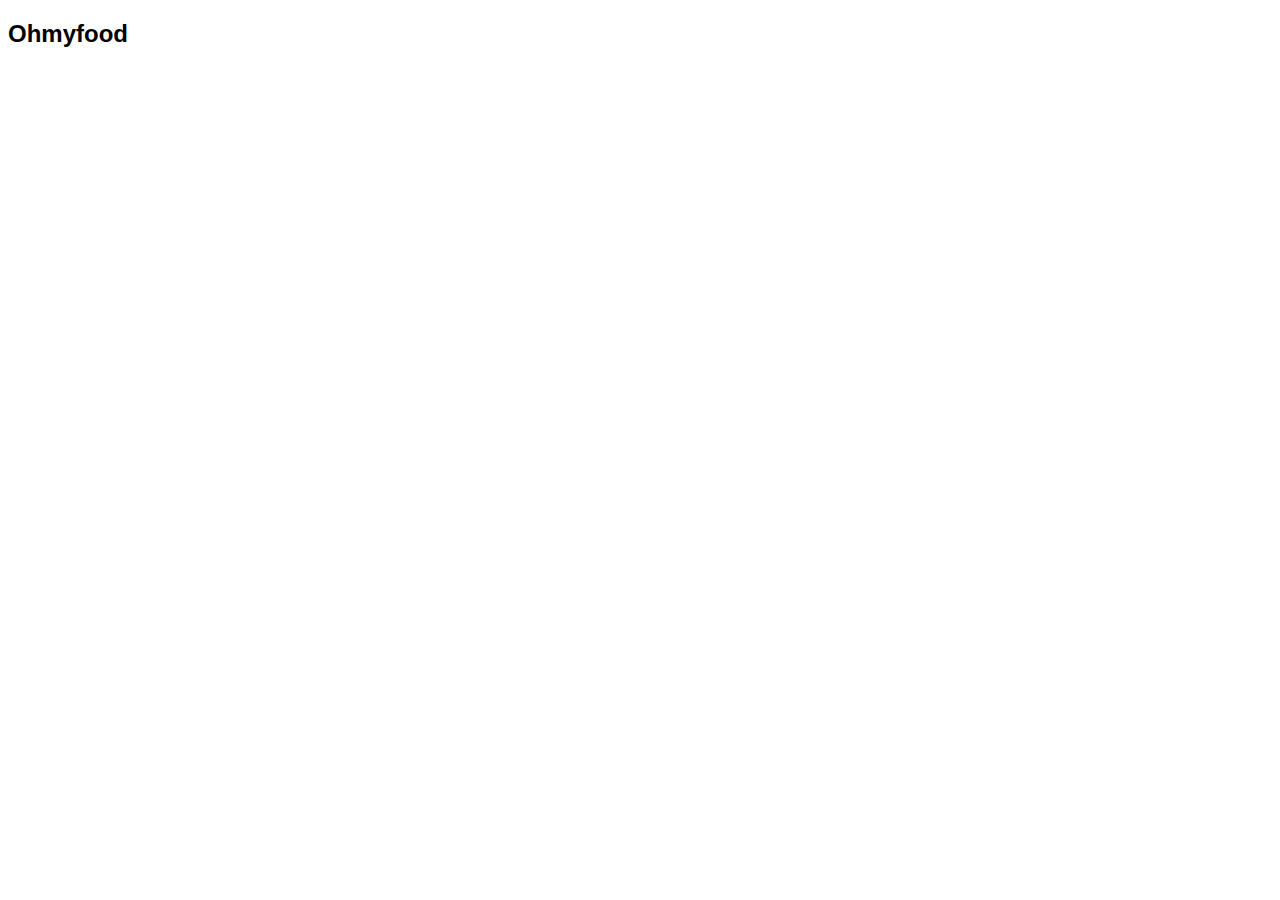
==== index.html @ 6f76e0c7 "index" ====
<!doctype html>
<html lang="fr">
<head>
  <meta charset="utf-8">
  <title>Titre de la page</title>
  <link rel="stylesheet" href="style.css">
  <script src="script.js"></script>
</head>
<body>
  
<h2>Ohmyfood</h2>

</body>
</html>
---- style.css ----
body {
  font-family: "Rototo", sans-serif;
}
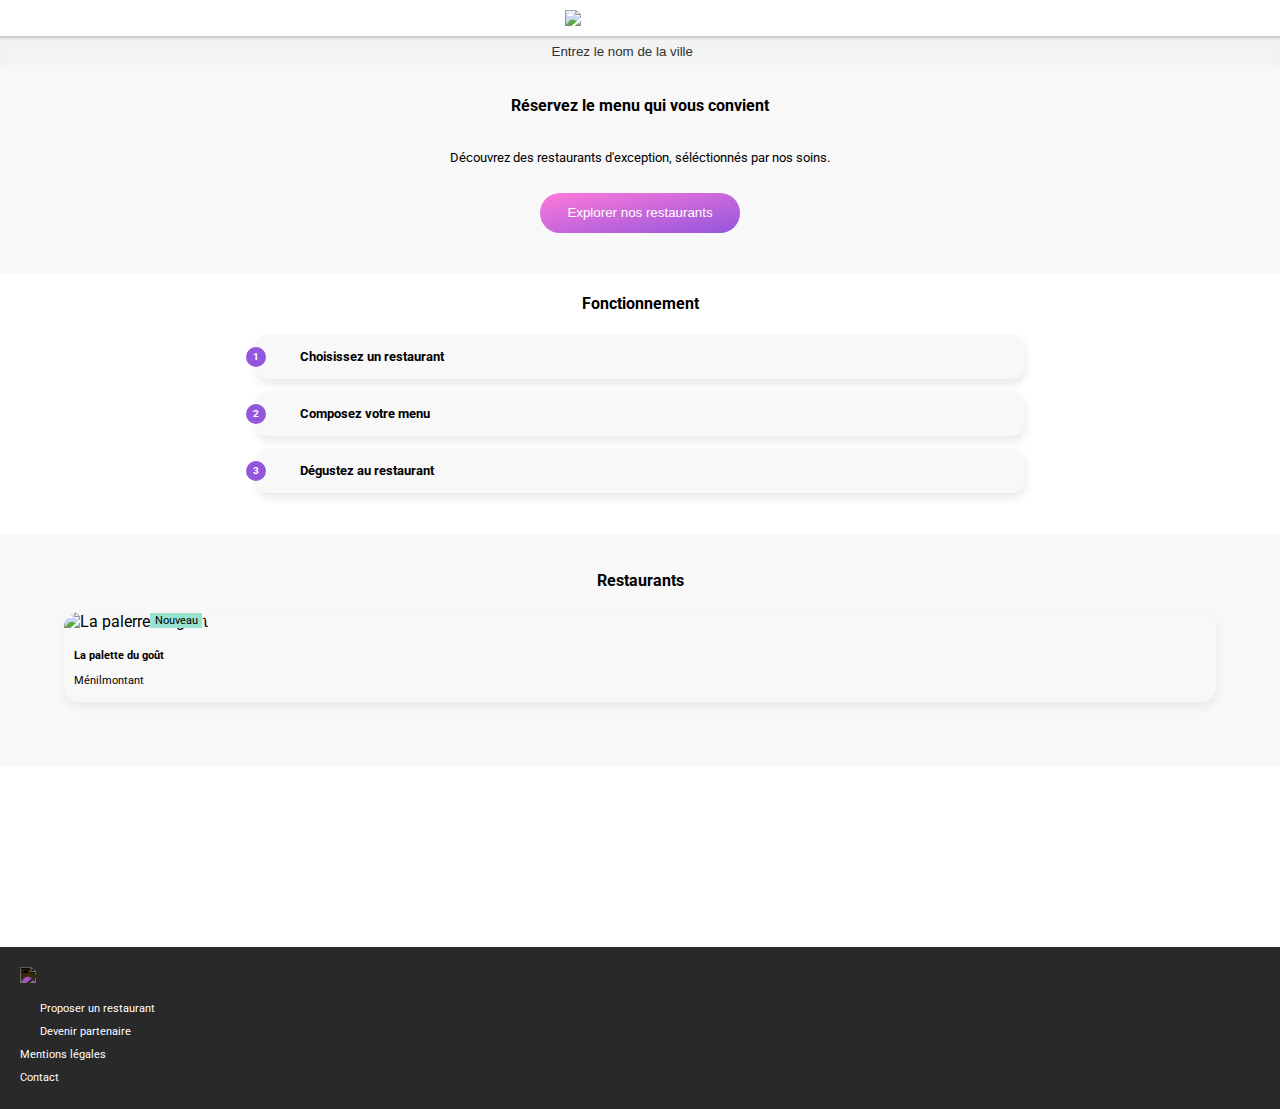
==== commit 96342f7c: "changement font-family" ====
--- a/index.html
+++ b/index.html
@@ -1,14 +1,101 @@
-<!doctype html>
+<!DOCTYPE html>
 <html lang="fr">
-<head>
-  <meta charset="utf-8">
-  <title>Titre de la page</title>
-  <link rel="stylesheet" href="style.css">
-  <script src="script.js"></script>
-</head>
-<body>
-  
-<h2>Ohmyfood</h2>
+  <head>
+    <meta charset="UTF-8" />
+    <meta name="viewport" content="width=device-width, initial-scale=1.0" />
+    <link rel="stylesheet" href="style.css" />
+    <link href="https://fonts.googleapis.com/css2?family=Roboto&display=swap" rel="stylesheet">
+    <script
+      src="https://kit.fontawesome.com/445b816b8a.js"
+      crossorigin="anonymous"
+    ></script>
+    <title>OhMyFood</title>
+  </head>
+  <body>
+    <header>
+      <img class="logo" src="images/logo/ohmyfood@2x.svg">
+    </header>
 
-</body>
-</html>+    <section id="section_recherche">
+      <div class="ville">
+        <div class="map"><i class="fas fa-map-marker-alt"></i>
+        <input type="text" placeholder="Entrez le nom de la ville" />
+        </div>
+      </div>
+      <div class="explorer">
+          <h4>Réservez le menu qui vous convient</h4>
+          <p>Découvrez des restaurants d'exception, séléctionnés par nos soins. </p>
+          <input type="button" value="Explorer nos restaurants" />
+      </div>
+    </div>
+    </section>
+    <section id="section_menu">
+        <h4>Fonctionnement</h4>
+      <nav>
+        <a href="">
+        <div class="menu">
+          <div class="cercle"><p>1</p></div>
+          <div><i class="fas fa-mobile-alt"></i></div>
+          <div><p>Choisissez un restaurant</p></div>
+        </div>
+        </a>
+        <a href="">
+        <div class="menu">
+          <div class="cercle"><p>2</p></div>
+          <div><i class="fas fa-list-ul"></i></div>
+          <div><p>Composez votre menu</p></div>
+        </div>
+        </a>
+        <a href="">
+        <div class="menu">
+          <div class="cercle"><p>3</p></div>
+          <div><i class="fas fa-store"></i></div>
+          <div><p>Dégustez au restaurant</p></div>
+        </div>
+        </a>
+      </nav>
+    </section>
+    <section id="section-restau">
+        <h4>Restaurants</h4>
+      <div class="bloc-restau">
+        <a href="palettedugout.html">
+          <div class="imgRestau">
+            <img src="images/restaurants/jay-wennington-N_Y88TWmGwA-unsplash.jpg" alt="La palerre du goût">
+            <div class="nouveau">Nouveau</div>
+          </div>
+        </a>
+        <div class="infoRestau">
+          <div class="titreRestau">
+            <a href="palettedugout.html">
+              <h6>La palette du goût</h6>
+              <p>Ménilmontant</p>
+            </a>
+          </div>
+          <div class="coeurRestau">
+              <i class="far fa-heart"></i>
+          </div>
+      </div>
+    </section>
+    <footer>
+      <div>
+        <img class="logo" src="images/logo/ohmyfood@2x.svg">
+      </div>
+      <div>
+        <a href="">
+            <i class="fas fa-utensils fa-xs"></i>
+            <p>Proposer un restaurant</p>
+        </a>
+        <a href="">
+          <i class="fas fa-hands-helping fa-xs"></i>
+          <p>Devenir partenaire</p>
+        </a>
+        <a href="">
+          <div><p>Mentions légales</p></div>
+        </a>
+        <a href="">
+          <div><p>Contact</p></div>
+        </a>
+      </div>
+    </footer>
+  </body>
+</html>
--- a/style.css
+++ b/style.css
@@ -1,3 +1,299 @@
 body {
-  font-family: "Rototo", sans-serif;
-}
+  font-family: "Roboto", "Shrikhand", sans-serif;
+  margin: 0;
+}
+
+/* IMPORT .SCSS */
+header {
+  display: flex;
+  justify-content: center;
+  align-items: center;
+  padding: 10px;
+}
+header a {
+  text-decoration: none;
+  color: black;
+  position: absolute;
+  left: 20px;
+}
+header .logo {
+  width: 150px;
+}
+
+footer {
+  background-color: #292929;
+  display: flex;
+  flex-direction: column;
+  padding: 20px 0px 20px 20px;
+}
+footer .logo {
+  width: 80px;
+  -webkit-filter: invert(100%);
+  /* inverser la couleur */
+  padding-bottom: 10px;
+}
+footer p {
+  color: white;
+  font-size: 11px;
+  line-height: 1px;
+}
+footer a {
+  display: flex;
+  align-items: center;
+  text-decoration: none;
+}
+footer a i {
+  width: 20px;
+  color: white;
+}
+
+.imgAccueil img {
+  width: 100%;
+  height: 250px;
+  position: absolute;
+}
+
+#menu {
+  display: flex;
+  flex-direction: column;
+  align-items: center;
+  background-color: #f8f8f8;
+  border-top-left-radius: 50px;
+  border-top-right-radius: 50px;
+  position: relative;
+  top: 190px;
+  padding-bottom: 50px;
+}
+#menu .titreMenu {
+  width: 80%;
+  font-family: "Shrikhand", sans-serif;
+  font-size: 30px;
+  display: flex;
+  flex-direction: row;
+  align-items: center;
+  justify-content: center;
+  justify-content: space-between;
+}
+#menu .bloc-menu {
+  width: 90%;
+  margin-bottom: 15px;
+}
+#menu .bloc-menu p {
+  font-size: 15px;
+  line-height: 0;
+}
+#menu .bloc-menu .souligne {
+  background-color: #99e2d0;
+  width: 40px;
+  height: 2px;
+  margin-bottom: 15px;
+}
+#menu .bloc-menu .plats {
+  position: relative;
+  background-color: white;
+  border-radius: 20px;
+  line-height: 0;
+  padding: 2px 0px 5px 12px;
+  margin-bottom: 15px;
+}
+#menu .bloc-menu .plats .prix {
+  font-weight: bold;
+  font-size: 15px;
+  position: absolute;
+  right: 5%;
+  top: 70%;
+}
+#menu input {
+  border: none;
+  outline: none;
+  width: 180px;
+  height: 40px;
+  border-radius: 20px;
+  color: white;
+  margin-top: 15px;
+  background: linear-gradient(to bottom right, #ff79da, #9356dc);
+}
+#menu input:hover {
+  background-color: red;
+  cursor: url(/images/cursor.png), auto;
+}
+
+footer {
+  position: relative;
+  top: 180px;
+}
+
+/* LES VARIABLES */
+/* LES MIXIN */
+#section_recherche .ville {
+  display: flex;
+  justify-content: center;
+  background-color: #f3f3f3;
+  padding: 5px;
+  box-shadow: 0px 4px 3px -2px #c4c4c4 inset;
+}
+#section_recherche .ville input {
+  border: none;
+  background-color: #f3f3f3;
+  outline: none;
+}
+#section_recherche .ville input::placeholder {
+  color: #313131;
+}
+#section_recherche .explorer {
+  background-color: #f8f8f8;
+  display: flex;
+  flex-direction: column;
+  align-items: center;
+  text-align: center;
+  padding: 10px 0px 40px 0px;
+}
+#section_recherche .explorer p {
+  font-size: 13px;
+}
+#section_recherche .explorer input {
+  border: none;
+  outline: none;
+  width: 200px;
+  height: 40px;
+  border-radius: 20px;
+  color: white;
+  margin-top: 15px;
+  background: linear-gradient(to bottom right, #ff79da, #9356dc);
+}
+
+nav {
+  display: flex;
+  flex-direction: column;
+  align-items: center;
+  width: 100%;
+}
+nav a {
+  text-decoration: none;
+  color: black;
+  font-size: 13px;
+  width: 60%;
+}
+
+#section_menu {
+  display: flex;
+  flex-direction: column;
+  align-items: center;
+  padding-bottom: 30px;
+}
+#section_menu .menu {
+  background-color: #f8f8f8;
+  display: flex;
+  align-items: center;
+  border-radius: 12px;
+  height: 45px;
+  margin-bottom: 12px;
+  font-weight: bold;
+  box-shadow: 1px 5px 8px 0px #e9e9e9;
+}
+#section_menu .menu:hover {
+  background-color: #f7f2fc;
+}
+#section_menu .menu:hover:hover i {
+  color: #9356dc;
+}
+#section_menu .menu .cercle {
+  position: relative;
+  right: 10px;
+  display: flex;
+  justify-content: center;
+  align-items: center;
+  background: #9356dc;
+  color: white;
+  font-size: 12px;
+  border-radius: 50%;
+  width: 20px;
+  height: 20px;
+  margin-right: 12px;
+}
+#section_menu .menu .cercle p {
+  font-size: 10px;
+}
+#section_menu .menu i {
+  width: 20px;
+  color: #acacac;
+  margin-right: 12px;
+}
+
+#section-restau {
+  display: flex;
+  flex-direction: column;
+  align-items: center;
+  background-color: #f8f8f8;
+  padding-top: 15px;
+  padding-bottom: 50px;
+}
+
+.bloc-restau {
+  display: flex;
+  flex-direction: column;
+  width: 90%;
+  border-radius: 15px;
+  margin-bottom: 15px;
+  box-shadow: 1px 5px 8px 0px #e9e9e9;
+}
+.bloc-restau a {
+  text-decoration: none;
+  color: black;
+}
+.bloc-restau .imgRestau {
+  display: inline-block;
+  position: relative;
+}
+.bloc-restau .imgRestau img {
+  width: 100%;
+  height: 180px;
+  border-top-left-radius: 15px;
+  border-top-right-radius: 15px;
+}
+.bloc-restau .imgRestau .nouveau {
+  background-color: #99e2d0;
+  text-align: center;
+  font-size: 11px;
+  width: 50px;
+  padding: 1px;
+  position: absolute;
+  right: 4%;
+  top: 8%;
+}
+.bloc-restau .infoRestau {
+  display: inline-block;
+  position: relative;
+  padding-bottom: 10px;
+  line-height: 0px;
+}
+.bloc-restau .infoRestau .titreRestau {
+  width: 80%;
+}
+.bloc-restau .infoRestau p {
+  font-size: 11px;
+  margin-left: 10px;
+}
+.bloc-restau .infoRestau h6 {
+  font-weight: bold;
+  margin-left: 10px;
+}
+.bloc-restau .infoRestau i {
+  position: absolute;
+  right: 8%;
+  top: 40%;
+}
+
+@media screen and (max-width: 460px) {
+  h4 {
+    width: 100%;
+    text-align: left;
+    padding-left: 30px;
+  }
+
+  .explorer h4 {
+    text-align: center;
+  }
+}
+
+/*# sourceMappingURL=style.css.map */
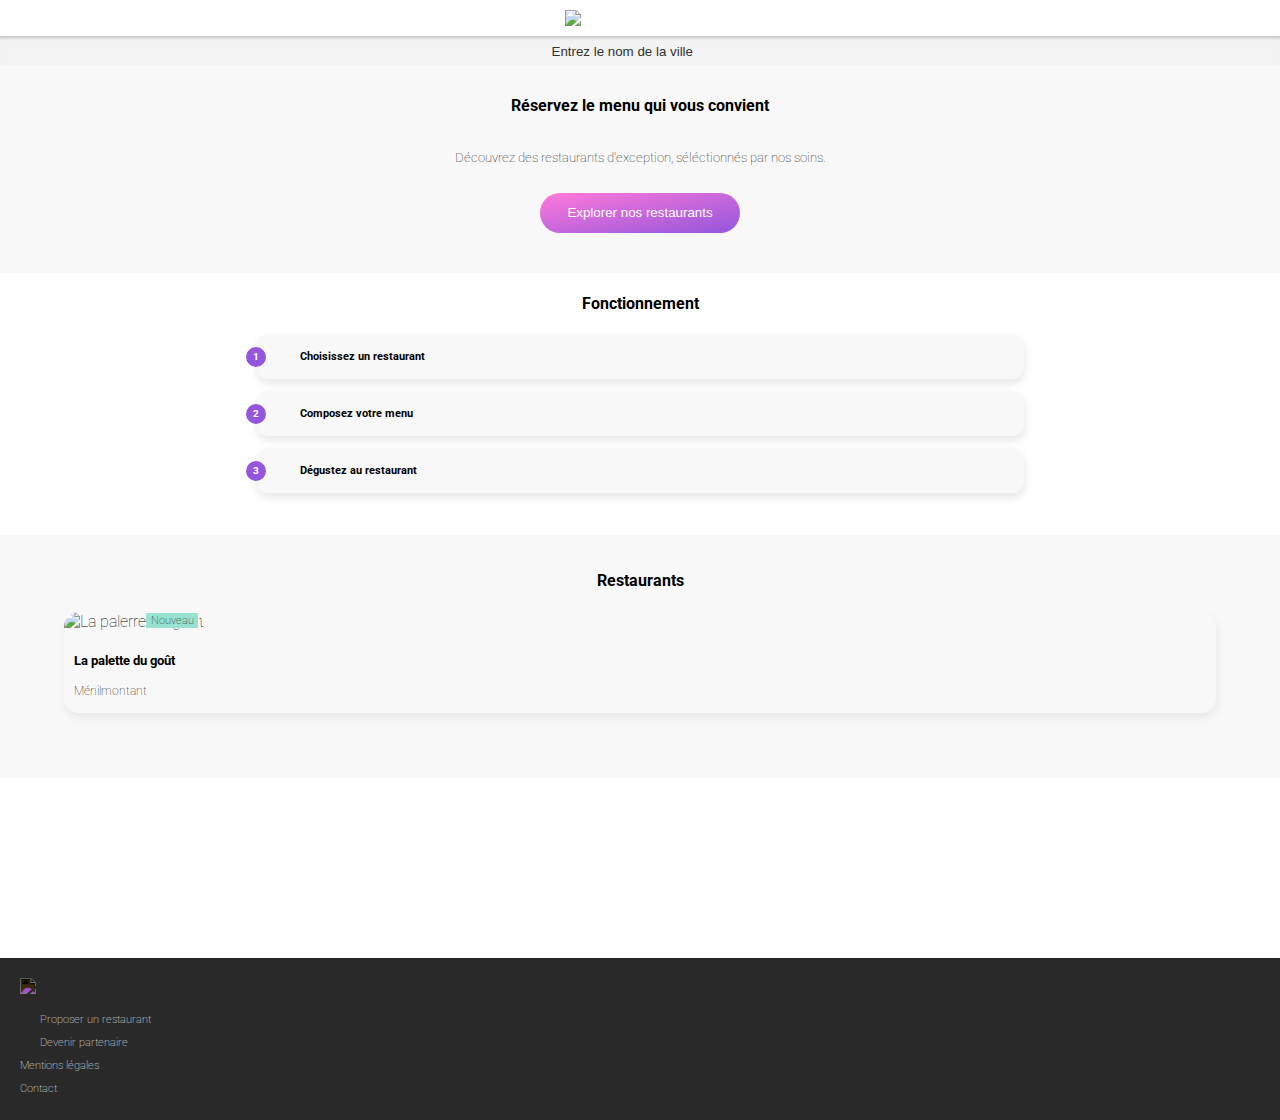
==== commit 9be25f77: "avancement sur les fonts" ====
--- a/index.html
+++ b/index.html
@@ -4,7 +4,6 @@
     <meta charset="UTF-8" />
     <meta name="viewport" content="width=device-width, initial-scale=1.0" />
     <link rel="stylesheet" href="style.css" />
-    <link href="https://fonts.googleapis.com/css2?family=Roboto&display=swap" rel="stylesheet">
     <script
       src="https://kit.fontawesome.com/445b816b8a.js"
       crossorigin="anonymous"
@@ -36,21 +35,21 @@
         <div class="menu">
           <div class="cercle"><p>1</p></div>
           <div><i class="fas fa-mobile-alt"></i></div>
-          <div><p>Choisissez un restaurant</p></div>
+          <div><h5>Choisissez un restaurant</h5></div>
         </div>
         </a>
         <a href="">
         <div class="menu">
           <div class="cercle"><p>2</p></div>
           <div><i class="fas fa-list-ul"></i></div>
-          <div><p>Composez votre menu</p></div>
+          <div><h5>Composez votre menu</h5></div>
         </div>
         </a>
         <a href="">
         <div class="menu">
           <div class="cercle"><p>3</p></div>
           <div><i class="fas fa-store"></i></div>
-          <div><p>Dégustez au restaurant</p></div>
+          <div><h5>Dégustez au restaurant</h5></div>
         </div>
         </a>
       </nav>
--- a/style.css
+++ b/style.css
@@ -1,10 +1,14 @@
+@import url("https://fonts.googleapis.com/css2?family=Roboto:wght@100;400;700&display=swap");
+@import url("https://fonts.googleapis.com/css2?family=Roboto:wght@100;300;400;700&family=Shrikhand&display=swap");
 body {
-  font-family: "Roboto", "Shrikhand", sans-serif;
+  font-family: "Roboto", sans-serif;
+  font-weight: 100;
   margin: 0;
 }
 
 /* IMPORT .SCSS */
 header {
+  font-family: "Shrikhand", cursive;
   display: flex;
   justify-content: center;
   align-items: center;
@@ -47,6 +51,12 @@
   color: white;
 }
 
+body {
+  font-family: "Roboto", sans-serif;
+  font-weight: 100;
+  margin: 0;
+}
+
 .imgAccueil img {
   width: 100%;
   height: 250px;
@@ -65,8 +75,8 @@
   padding-bottom: 50px;
 }
 #menu .titreMenu {
+  font-family: "Shrikhand", sans-serif;
   width: 80%;
-  font-family: "Shrikhand", sans-serif;
   font-size: 30px;
   display: flex;
   flex-direction: row;
@@ -79,7 +89,7 @@
   margin-bottom: 15px;
 }
 #menu .bloc-menu p {
-  font-size: 15px;
+  font-size: 13px;
   line-height: 0;
 }
 #menu .bloc-menu .souligne {
@@ -97,8 +107,8 @@
   margin-bottom: 15px;
 }
 #menu .bloc-menu .plats .prix {
+  font-size: 13px;
   font-weight: bold;
-  font-size: 15px;
   position: absolute;
   right: 5%;
   top: 70%;
@@ -271,11 +281,12 @@
   width: 80%;
 }
 .bloc-restau .infoRestau p {
-  font-size: 11px;
+  font-size: 12px;
   margin-left: 10px;
 }
 .bloc-restau .infoRestau h6 {
   font-weight: bold;
+  font-size: 13px;
   margin-left: 10px;
 }
 .bloc-restau .infoRestau i {
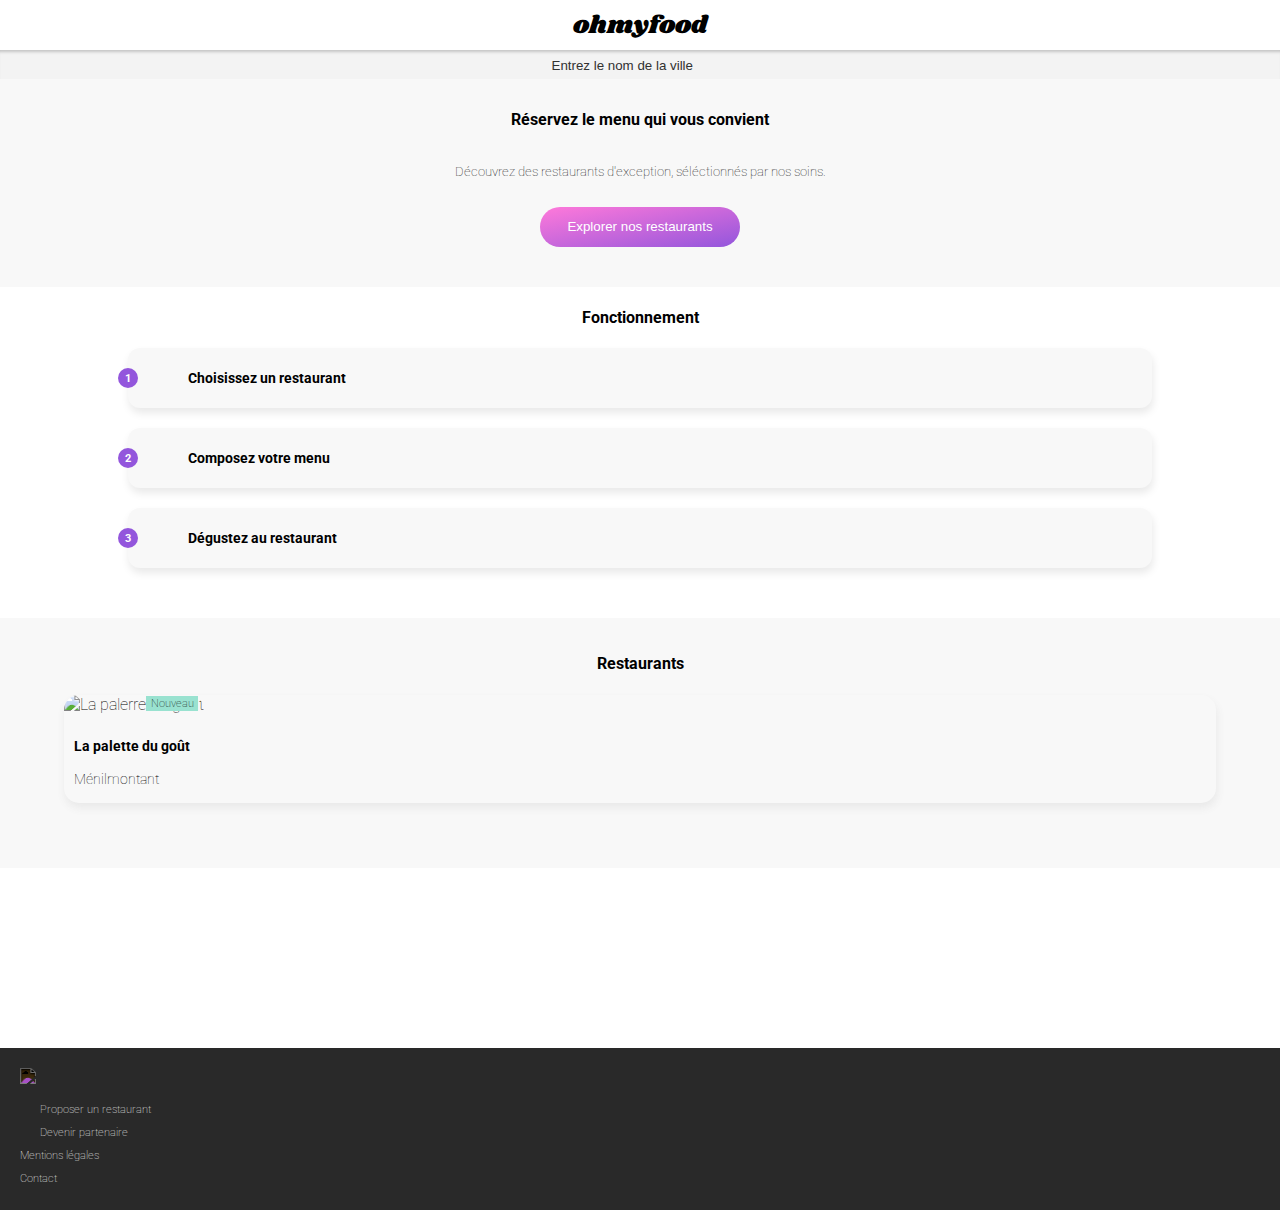
==== commit e1d8f6e6: "fin de l'effet "coeur"" ====
--- a/index.html
+++ b/index.html
@@ -12,7 +12,7 @@
   </head>
   <body>
     <header>
-      <img class="logo" src="images/logo/ohmyfood@2x.svg">
+      <div class="logo"><p>ohmyfood</p></div>
     </header>
 
     <section id="section_recherche">
@@ -71,7 +71,8 @@
             </a>
           </div>
           <div class="coeurRestau">
-              <i class="far fa-heart"></i>
+            <i class="fas fa-heart"></i>
+            <i class="far fa-heart"></i>
           </div>
       </div>
     </section>
@@ -92,7 +93,7 @@
           <div><p>Mentions légales</p></div>
         </a>
         <a href="">
-          <div><p>Contact</p></div>
+          <div><p><a href="mailto:ohmyfood@contact.com">Contact</a></p></div>
         </a>
       </div>
     </footer>
--- a/style.css
+++ b/style.css
@@ -1,18 +1,16 @@
-@import url("https://fonts.googleapis.com/css2?family=Roboto:wght@100;400;700&display=swap");
 @import url("https://fonts.googleapis.com/css2?family=Roboto:wght@100;300;400;700&family=Shrikhand&display=swap");
 body {
   font-family: "Roboto", sans-serif;
   font-weight: 100;
-  margin: 0;
 }
 
 /* IMPORT .SCSS */
 header {
   font-family: "Shrikhand", cursive;
+  text-align: center;
   display: flex;
   justify-content: center;
   align-items: center;
-  padding: 10px;
 }
 header a {
   text-decoration: none;
@@ -21,7 +19,11 @@
   left: 20px;
 }
 header .logo {
-  width: 150px;
+  display: flex;
+  justify-content: center;
+  align-items: center;
+  height: 50px;
+  font-size: 25px;
 }
 
 footer {
@@ -45,6 +47,7 @@
   display: flex;
   align-items: center;
   text-decoration: none;
+  color: white;
 }
 footer a i {
   width: 20px;
@@ -75,43 +78,117 @@
   padding-bottom: 50px;
 }
 #menu .titreMenu {
+  border: 1px solid pink;
   font-family: "Shrikhand", sans-serif;
-  width: 80%;
-  font-size: 30px;
-  display: flex;
-  flex-direction: row;
-  align-items: center;
-  justify-content: center;
-  justify-content: space-between;
+  width: 90%;
+  font-size: 25px;
+  display: flex;
+}
+#menu .coeurRestau {
+  position: absolute;
+  right: 18%;
+  top: 30px;
+}
+#menu .coeurRestau:hover .fas {
+  transform-origin: bottom 100%;
+  transition: transform 300ms ease-in-out;
+  transform: scale(1);
+}
+#menu .coeurRestau .far {
+  position: absolute;
+}
+#menu .coeurRestau .fas {
+  position: absolute;
+  transform: scale(0);
+  color: #ff79da;
 }
 #menu .bloc-menu {
   width: 90%;
   margin-bottom: 15px;
 }
 #menu .bloc-menu p {
-  font-size: 13px;
+  font-size: 15px;
   line-height: 0;
 }
 #menu .bloc-menu .souligne {
   background-color: #99e2d0;
-  width: 40px;
+  width: 30px;
   height: 2px;
   margin-bottom: 15px;
 }
 #menu .bloc-menu .plats {
-  position: relative;
+  display: flex;
+  justify-content: space-between;
   background-color: white;
   border-radius: 20px;
   line-height: 0;
   padding: 2px 0px 5px 12px;
   margin-bottom: 15px;
+  transform: rotate(0turn);
+}
+#menu .bloc-menu .plats:hover .transitionOk {
+  transform-origin: right 100%;
+  transition: transform 300ms ease-in-out;
+  transform: scaleX(1);
+}
+#menu .bloc-menu .plats:hover .fa-check-circle {
+  transform: rotate(2turn);
+  transition: transform 400ms ease-in-out;
+}
+#menu .bloc-menu .plats:hover .prixDescriptif {
+  transform: translate(-100px, 0);
+  transition: transform 300ms ease-in-out;
+}
+#menu .bloc-menu .plats:hover .titreDescriptif {
+  width: 50%;
+}
+#menu .bloc-menu .plats .titreDescriptif {
+  transform: scaleX(1);
+}
+#menu .bloc-menu .plats .titreDescriptif h5 {
+  font-size: 14px;
+  line-height: 1.2;
+  text-overflow: ellipsis;
+  white-space: nowrap;
+  overflow: hidden;
+}
+#menu .bloc-menu .plats .titreDescriptif p {
+  font-size: 12px;
+  line-height: 1.2;
+  text-overflow: ellipsis;
+  white-space: nowrap;
+  overflow: hidden;
+}
+#menu .bloc-menu .plats .prixDescriptif {
+  display: flex;
+  justify-content: flex-end;
+  align-items: flex-end;
+  padding: 0px 20px 18px 0px;
+  border-top-right-radius: 20px;
+  border-bottom-right-radius: 20px;
 }
 #menu .bloc-menu .plats .prix {
-  font-size: 13px;
+  font-size: 15px;
   font-weight: bold;
-  position: absolute;
-  right: 5%;
-  top: 70%;
+}
+#menu .bloc-menu .plats .transitionOk {
+  background-color: #99e2d0;
+  width: 30%;
+  height: 100%;
+  position: absolute;
+  right: 0%;
+  top: 0%;
+  border-top-right-radius: 20px;
+  border-bottom-right-radius: 20px;
+  transform: scaleX(0);
+}
+#menu .bloc-menu .plats .fa-check-circle {
+  color: white;
+  display: flex;
+  justify-content: center;
+  align-items: center;
+  width: 100%;
+  height: 100%;
 }
 #menu input {
   border: none;
@@ -159,6 +236,7 @@
   padding: 10px 0px 40px 0px;
 }
 #section_recherche .explorer p {
+  width: 70%;
   font-size: 13px;
 }
 #section_recherche .explorer input {
@@ -181,7 +259,7 @@
 nav a {
   text-decoration: none;
   color: black;
-  font-size: 13px;
+  font-size: 17px;
   width: 60%;
 }
 
@@ -191,23 +269,27 @@
   align-items: center;
   padding-bottom: 30px;
 }
-#section_menu .menu {
+#section_menu a {
+  width: 80%;
+}
+#section_menu a .menu {
   background-color: #f8f8f8;
   display: flex;
   align-items: center;
   border-radius: 12px;
-  height: 45px;
-  margin-bottom: 12px;
+  height: 60px;
+  margin-bottom: 20px;
   font-weight: bold;
   box-shadow: 1px 5px 8px 0px #e9e9e9;
 }
-#section_menu .menu:hover {
+#section_menu a .menu:hover {
   background-color: #f7f2fc;
-}
-#section_menu .menu:hover:hover i {
+  box-shadow: 1px 5px 8px 0px #d1d1d1;
+}
+#section_menu a .menu:hover:hover i {
   color: #9356dc;
 }
-#section_menu .menu .cercle {
+#section_menu a .menu .cercle {
   position: relative;
   right: 10px;
   display: flex;
@@ -219,15 +301,15 @@
   border-radius: 50%;
   width: 20px;
   height: 20px;
-  margin-right: 12px;
-}
-#section_menu .menu .cercle p {
-  font-size: 10px;
-}
-#section_menu .menu i {
+  margin-right: 20px;
+}
+#section_menu a .menu .cercle p {
+  font-size: 11px;
+}
+#section_menu a .menu i {
   width: 20px;
   color: #acacac;
-  margin-right: 12px;
+  margin-right: 20px;
 }
 
 #section-restau {
@@ -281,25 +363,37 @@
   width: 80%;
 }
 .bloc-restau .infoRestau p {
-  font-size: 12px;
+  font-size: 14px;
   margin-left: 10px;
 }
 .bloc-restau .infoRestau h6 {
   font-weight: bold;
-  font-size: 13px;
+  font-size: 14px;
   margin-left: 10px;
 }
-.bloc-restau .infoRestau i {
+.bloc-restau .infoRestau .coeurRestau {
   position: absolute;
   right: 8%;
   top: 40%;
 }
+.bloc-restau .infoRestau .coeurRestau:hover .fas {
+  transform-origin: bottom 100%;
+  transition: transform 300ms ease-in-out;
+  transform: scale(1);
+}
+.bloc-restau .infoRestau .coeurRestau .far {
+  position: absolute;
+}
+.bloc-restau .infoRestau .coeurRestau .fas {
+  position: absolute;
+  transform: scale(0);
+  color: #ff79da;
+}
 
 @media screen and (max-width: 460px) {
   h4 {
-    width: 100%;
+    width: 90%;
     text-align: left;
-    padding-left: 30px;
   }
 
   .explorer h4 {
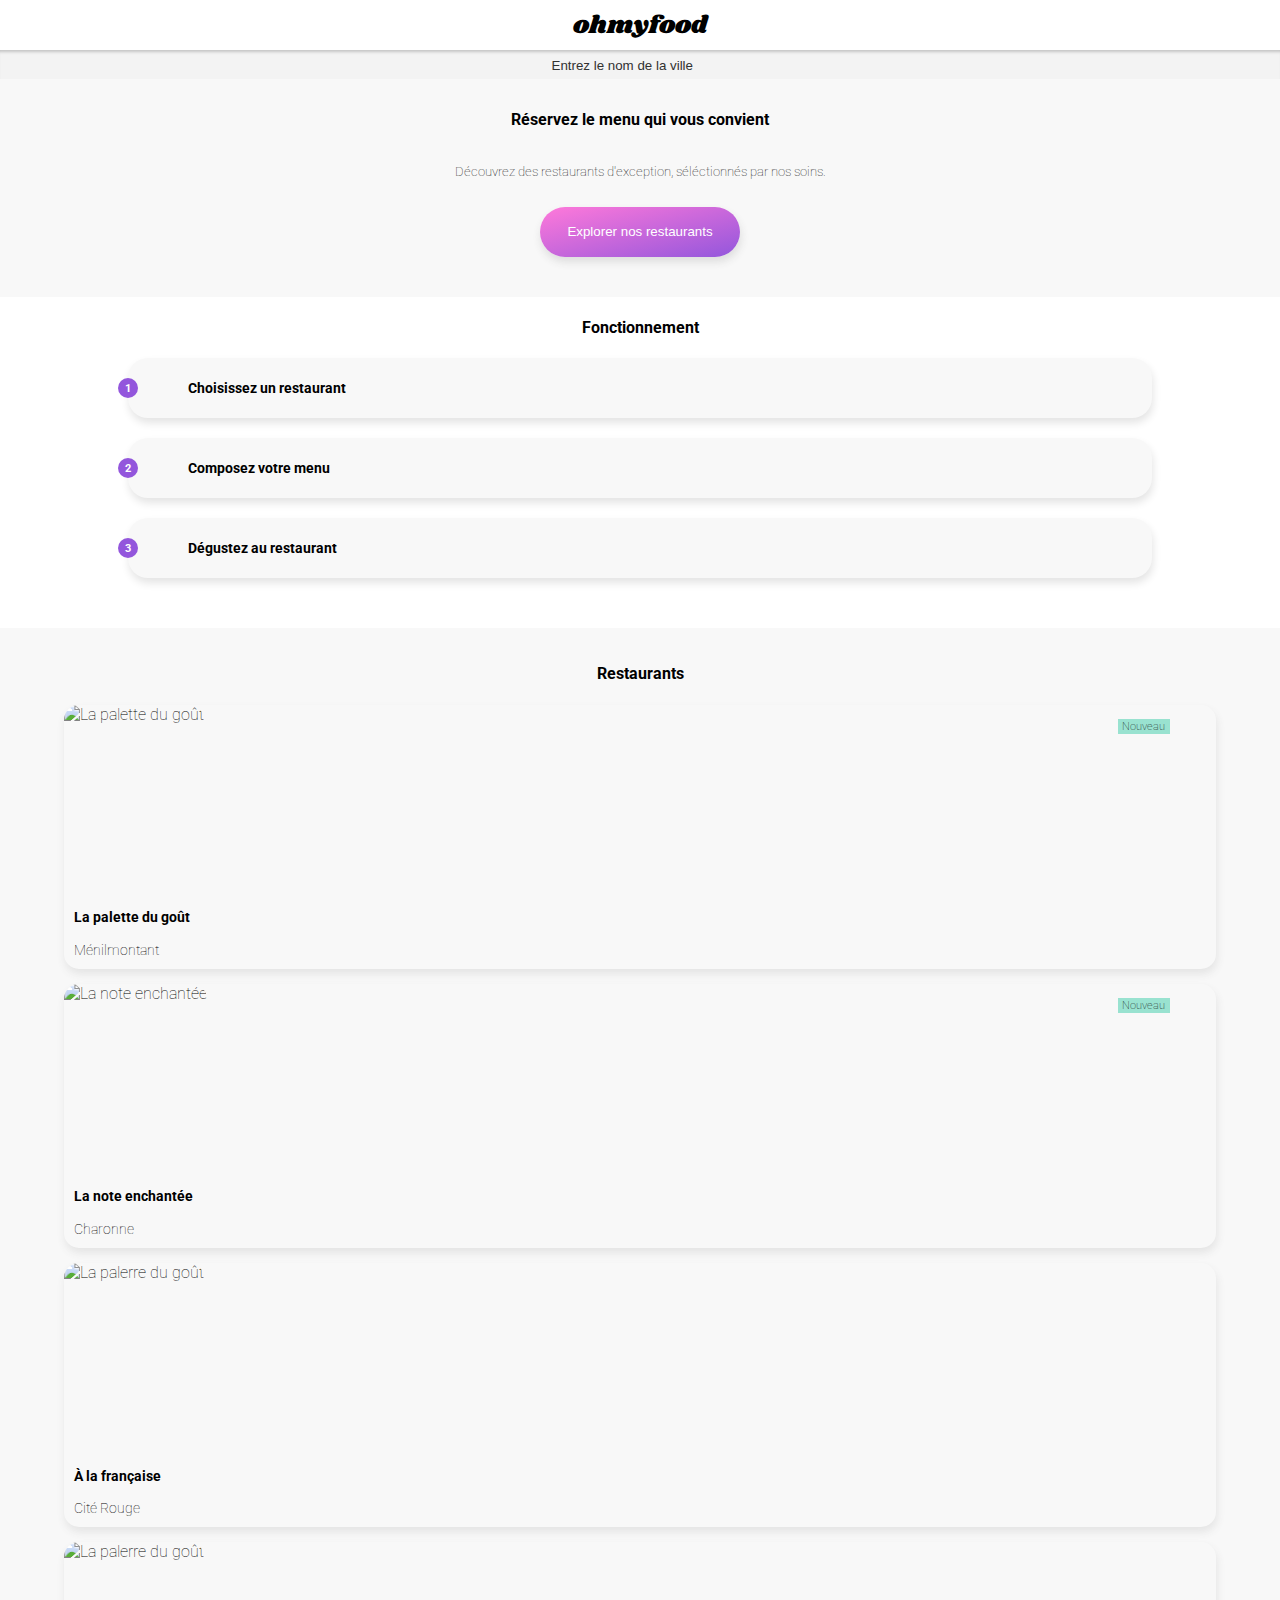
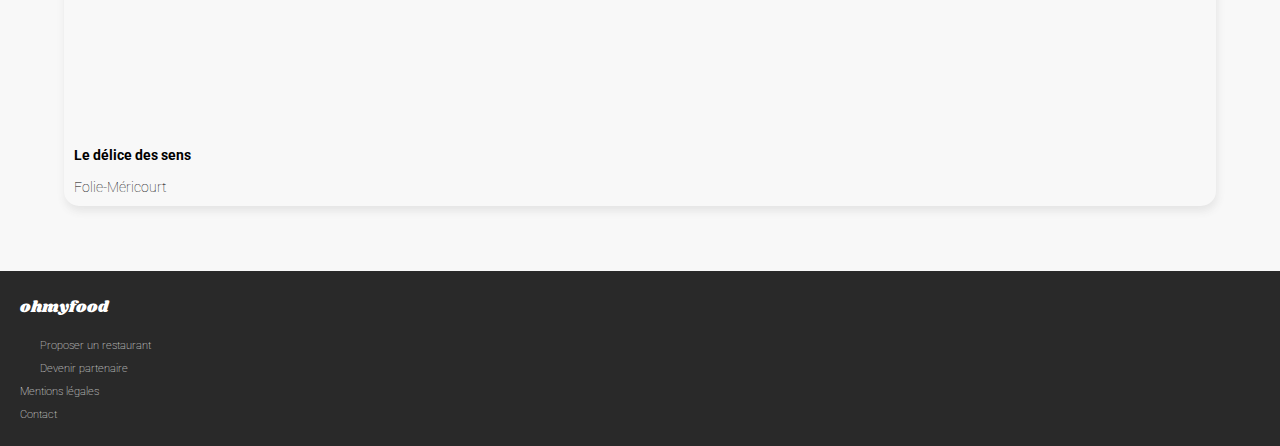
==== commit 233e37c6: "modif pour test W3C" ====
--- a/index.html
+++ b/index.html
@@ -4,6 +4,7 @@
     <meta charset="UTF-8" />
     <meta name="viewport" content="width=device-width, initial-scale=1.0" />
     <link rel="stylesheet" href="style.css" />
+    <link rel="stylesheet" href="menu.css" />
     <script
       src="https://kit.fontawesome.com/445b816b8a.js"
       crossorigin="anonymous"
@@ -11,10 +12,13 @@
     <title>OhMyFood</title>
   </head>
   <body>
+    <div class="loadingPage">
+      <div class="loader"></div>
+    </div>
+    <main>
     <header>
       <div class="logo"><p>ohmyfood</p></div>
     </header>
-
     <section id="section_recherche">
       <div class="ville">
         <div class="map"><i class="fas fa-map-marker-alt"></i>
@@ -26,7 +30,6 @@
           <p>Découvrez des restaurants d'exception, séléctionnés par nos soins. </p>
           <input type="button" value="Explorer nos restaurants" />
       </div>
-    </div>
     </section>
     <section id="section_menu">
         <h4>Fonctionnement</h4>
@@ -59,7 +62,7 @@
       <div class="bloc-restau">
         <a href="palettedugout.html">
           <div class="imgRestau">
-            <img src="images/restaurants/jay-wennington-N_Y88TWmGwA-unsplash.jpg" alt="La palerre du goût">
+            <img src="images/restaurants/jay-wennington-N_Y88TWmGwA-unsplash.jpg" alt="La palette du goût">
             <div class="nouveau">Nouveau</div>
           </div>
         </a>
@@ -74,16 +77,73 @@
             <i class="fas fa-heart"></i>
             <i class="far fa-heart"></i>
           </div>
+        </div>
+      </div>
+      <div class="bloc-restau">
+        <a href="lanoteenchantee.html">
+          <div class="imgRestau">
+            <img src="images/restaurants/stil-u2Lp8tXIcjw-unsplash.jpg" alt="La note enchantée">
+            <div class="nouveau">Nouveau</div>
+          </div>
+        </a>
+        <div class="infoRestau">
+          <div class="titreRestau">
+            <a href="lanoteenchantee.html">
+              <h6>La note enchantée</h6>
+              <p>Charonne</p>
+            </a>
+          </div>
+          <div class="coeurRestau">
+            <i class="fas fa-heart"></i>
+            <i class="far fa-heart"></i>
+          </div>
+        </div>
+      </div>
+      <div class="bloc-restau">
+        <a href="alafrancaise.html">
+          <div class="imgRestau">
+            <img src="images/restaurants/toa-heftiba-DQKerTsQwi0-unsplash.jpg" alt="La palerre du goût">
+          </div>
+        </a>
+        <div class="infoRestau">
+          <div class="titreRestau">
+            <a href="alafrancaise.html">
+              <h6>À la française</h6>
+              <p>Cité Rouge</p>
+            </a>
+          </div>
+          <div class="coeurRestau">
+            <i class="fas fa-heart"></i>
+            <i class="far fa-heart"></i>
+          </div>
+        </div>
+      </div>
+      <div class="bloc-restau">
+        <a href="ledelicedessens.html">
+          <div class="imgRestau">
+            <img src="images/restaurants/louis-hansel-shotsoflouis-qNBGVyOCY8Q-unsplash.jpg" alt="La palerre du goût">
+          </div>
+        </a>
+        <div class="infoRestau">
+          <div class="titreRestau">
+            <a href="ledelicedessens.html">
+              <h6>Le délice des sens</h6>
+              <p>Folie-Méricourt</p>
+            </a>
+          </div>
+          <div class="coeurRestau">
+            <i class="fas fa-heart"></i>
+            <i class="far fa-heart"></i>
+          </div>
+        </div>
       </div>
     </section>
     <footer>
-      <div>
-        <img class="logo" src="images/logo/ohmyfood@2x.svg">
-      </div>
+      <div class="logo"><p>ohmyfood</p></div>
       <div>
         <a href="">
-            <i class="fas fa-utensils fa-xs"></i>
-            <p>Proposer un restaurant</p>
+          <i class="fas fa-utensils fa-xs"></i>
+          <p>Proposer un restaurant</p>
         </a>
         <a href="">
           <i class="fas fa-hands-helping fa-xs"></i>
@@ -93,9 +153,12 @@
           <div><p>Mentions légales</p></div>
         </a>
         <a href="">
-          <div><p><a href="mailto:ohmyfood@contact.com">Contact</a></p></div>
+          <div>
+            <a href="mailto:ohmyfood@contact.com"><p>Contact</p></a>
+          </div>
         </a>
       </div>
     </footer>
+  </main>
   </body>
 </html>
--- a/style.css
+++ b/style.css
@@ -2,6 +2,7 @@
 body {
   font-family: "Roboto", sans-serif;
   font-weight: 100;
+  margin: 0;
 }
 
 /* IMPORT .SCSS */
@@ -33,10 +34,12 @@
   padding: 20px 0px 20px 20px;
 }
 footer .logo {
-  width: 80px;
-  -webkit-filter: invert(100%);
-  /* inverser la couleur */
+  font-family: "Shrikhand", cursive;
   padding-bottom: 10px;
+  color: white;
+}
+footer .logo p {
+  font-size: 16px;
 }
 footer p {
   color: white;
@@ -54,16 +57,19 @@
   color: white;
 }
 
-body {
-  font-family: "Roboto", sans-serif;
-  font-weight: 100;
-  margin: 0;
-}
-
+@keyframes transition-load {
+  0% {
+    opacity: 0;
+    transform: translate(0, 10px);
+  }
+  100% {
+    opacity: 1;
+  }
+}
 .imgAccueil img {
+  position: absolute;
   width: 100%;
   height: 250px;
-  position: absolute;
 }
 
 #menu {
@@ -78,7 +84,6 @@
   padding-bottom: 50px;
 }
 #menu .titreMenu {
-  border: 1px solid pink;
   font-family: "Shrikhand", sans-serif;
   width: 90%;
   font-size: 25px;
@@ -91,7 +96,7 @@
 }
 #menu .coeurRestau:hover .fas {
   transform-origin: bottom 100%;
-  transition: transform 300ms ease-in-out;
+  transition: transform 400ms ease-in-out;
   transform: scale(1);
 }
 #menu .coeurRestau .far {
@@ -100,11 +105,22 @@
 #menu .coeurRestau .fas {
   position: absolute;
   transform: scale(0);
-  color: #ff79da;
 }
 #menu .bloc-menu {
   width: 90%;
   margin-bottom: 15px;
+}
+#menu .bloc-menu .plats:nth-child(2) {
+  animation: transition-load 0.8s;
+}
+#menu .bloc-menu .plats:nth-child(3) {
+  animation: transition-load 1s;
+}
+#menu .bloc-menu .plats:nth-child(4) {
+  animation: transition-load 2s;
+}
+#menu .bloc-menu .plats:nth-child(5) {
+  animation: transition-load 3s;
 }
 #menu .bloc-menu p {
   font-size: 15px;
@@ -124,6 +140,7 @@
   line-height: 0;
   padding: 2px 0px 5px 12px;
   margin-bottom: 15px;
+  box-shadow: 1px 5px 8px 0px #dddddd;
   transform: rotate(0turn);
 }
 #menu .bloc-menu .plats:hover .transitionOk {
@@ -148,9 +165,7 @@
 #menu .bloc-menu .plats .titreDescriptif h5 {
   font-size: 14px;
   line-height: 1.2;
-  text-overflow: ellipsis;
   white-space: nowrap;
-  overflow: hidden;
 }
 #menu .bloc-menu .plats .titreDescriptif p {
   font-size: 12px;
@@ -194,24 +209,110 @@
   border: none;
   outline: none;
   width: 180px;
-  height: 40px;
-  border-radius: 20px;
+  height: 50px;
+  border-radius: 40px;
   color: white;
   margin-top: 15px;
   background: linear-gradient(to bottom right, #ff79da, #9356dc);
-}
-#menu input:hover {
-  background-color: red;
-  cursor: url(/images/cursor.png), auto;
-}
-
-footer {
+  box-shadow: 1px 5px 8px 0px #dddddd;
+}
+
+#footerMenu {
   position: relative;
   top: 180px;
 }
 
+.loader,
+.loader:before,
+.loader:after {
+  border-radius: 50%;
+  width: 2.5em;
+  height: 2.5em;
+  animation-fill-mode: both;
+  animation: load7 1s infinite ease-in-out;
+}
+
+.loader {
+  color: #99e2d0;
+  font-size: 10px;
+  margin: 100px auto;
+  position: relative;
+  text-indent: -9999em;
+  transform: translateZ(0);
+  animation-delay: -0.16s;
+}
+
+.loader:before,
+.loader:after {
+  content: "";
+  position: absolute;
+  top: 0;
+}
+
+.loader:before {
+  left: -3.5em;
+  animation-delay: -0.32s;
+}
+
+.loader:after {
+  left: 3.5em;
+}
+
+@keyframes load7 {
+  0%, 80%, 100% {
+    box-shadow: 0 2.5em 0 -1.3em;
+  }
+  40% {
+    box-shadow: 0 2.5em 0 0;
+  }
+}
 /* LES VARIABLES */
 /* LES MIXIN */
+/* LES KEYFRAMES */
+@keyframes accueilSpinner {
+  0% {
+    opacity: 1;
+    transform: scale(1);
+  }
+  97% {
+    opacity: 1;
+    transform: scale(1);
+  }
+  100% {
+    opacity: 0;
+  }
+}
+@keyframes accueilBody {
+  0% {
+    opacity: 0;
+    transform: scale(0);
+  }
+  99% {
+    opacity: 0;
+    transform: scale(0);
+  }
+  100% {
+    opacity: 1;
+  }
+}
+.loadingPage2 {
+  animation: accueilBody 2s;
+}
+
+main {
+  animation: accueilBody 2s;
+}
+
+.loadingPage {
+  display: flex;
+  justify-content: center;
+  position: absolute;
+  width: 100%;
+  top: 20%;
+  transform: scale(0);
+  animation: accueilSpinner 2s;
+}
+
 #section_recherche .ville {
   display: flex;
   justify-content: center;
@@ -243,11 +344,12 @@
   border: none;
   outline: none;
   width: 200px;
-  height: 40px;
-  border-radius: 20px;
+  height: 50px;
+  border-radius: 30px;
   color: white;
   margin-top: 15px;
   background: linear-gradient(to bottom right, #ff79da, #9356dc);
+  box-shadow: 1px 5px 8px 0px #dddddd;
 }
 
 nav {
@@ -276,11 +378,11 @@
   background-color: #f8f8f8;
   display: flex;
   align-items: center;
-  border-radius: 12px;
+  border-radius: 20px;
   height: 60px;
   margin-bottom: 20px;
   font-weight: bold;
-  box-shadow: 1px 5px 8px 0px #e9e9e9;
+  box-shadow: 1px 5px 8px 0px #e4e4e4;
 }
 #section_menu a .menu:hover {
   background-color: #f7f2fc;
@@ -327,19 +429,21 @@
   width: 90%;
   border-radius: 15px;
   margin-bottom: 15px;
-  box-shadow: 1px 5px 8px 0px #e9e9e9;
+  box-shadow: 1px 5px 8px 0px #e4e4e4;
 }
 .bloc-restau a {
   text-decoration: none;
   color: black;
 }
 .bloc-restau .imgRestau {
-  display: inline-block;
   position: relative;
-}
-.bloc-restau .imgRestau img {
   width: 100%;
   height: 180px;
+  overflow: hidden;
+}
+.bloc-restau .imgRestau img {
+  width: 105%;
+  height: 105%;
   border-top-left-radius: 15px;
   border-top-right-radius: 15px;
 }
@@ -356,7 +460,7 @@
 .bloc-restau .infoRestau {
   display: inline-block;
   position: relative;
-  padding-bottom: 10px;
+  padding-bottom: 5px;
   line-height: 0px;
 }
 .bloc-restau .infoRestau .titreRestau {
@@ -378,7 +482,7 @@
 }
 .bloc-restau .infoRestau .coeurRestau:hover .fas {
   transform-origin: bottom 100%;
-  transition: transform 300ms ease-in-out;
+  transition: transform 400ms ease-in-out;
   transform: scale(1);
 }
 .bloc-restau .infoRestau .coeurRestau .far {
@@ -387,7 +491,6 @@
 .bloc-restau .infoRestau .coeurRestau .fas {
   position: absolute;
   transform: scale(0);
-  color: #ff79da;
 }
 
 @media screen and (max-width: 460px) {
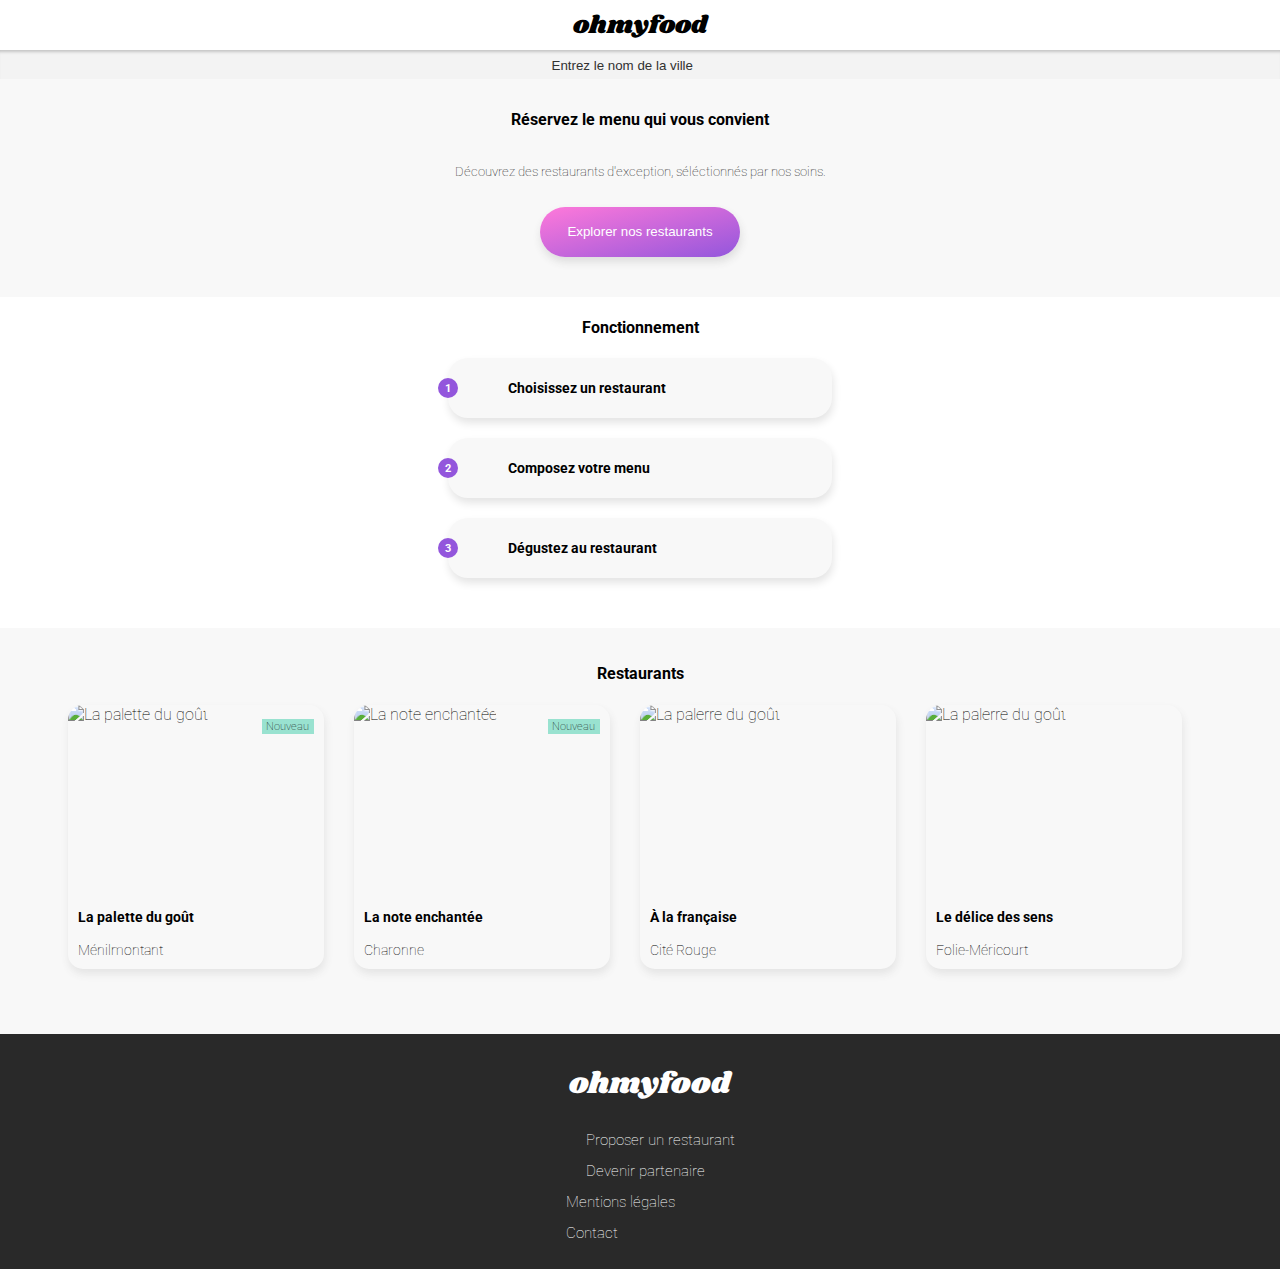
==== commit 6718f3ef: "Soutenance Fin" ====
--- a/index.html
+++ b/index.html
@@ -4,18 +4,14 @@
     <meta charset="UTF-8" />
     <meta name="viewport" content="width=device-width, initial-scale=1.0" />
     <link rel="stylesheet" href="style.css" />
-    <link rel="stylesheet" href="menu.css" />
-    <script
-      src="https://kit.fontawesome.com/445b816b8a.js"
-      crossorigin="anonymous"
-    ></script>
+    <link rel="stylesheet" href="https://use.fontawesome.com/releases/v5.3.1/css/all.css" integrity="sha384-mzrmE5qonljUremFsqc01SB46JvROS7bZs3IO2EmfFsd15uHvIt+Y8vEf7N7fWAU" crossorigin="anonymous">
     <title>OhMyFood</title>
   </head>
   <body>
     <div class="loadingPage">
       <div class="loader"></div>
     </div>
-    <main>
+    <div class="corpsSite">
     <header>
       <div class="logo"><p>ohmyfood</p></div>
     </header>
@@ -159,6 +155,6 @@
         </a>
       </div>
     </footer>
-  </main>
+    </div>
   </body>
 </html>
--- a/style.css
+++ b/style.css
@@ -7,8 +7,7 @@
 
 /* IMPORT .SCSS */
 header {
-  font-family: "Shrikhand", cursive;
-  text-align: center;
+  font-family: "Shrikhand", serif;
   display: flex;
   justify-content: center;
   align-items: center;
@@ -34,7 +33,7 @@
   padding: 20px 0px 20px 20px;
 }
 footer .logo {
-  font-family: "Shrikhand", cursive;
+  font-family: "Shrikhand", serif;
   padding-bottom: 10px;
   color: white;
 }
@@ -57,6 +56,32 @@
   color: white;
 }
 
+@media all and (min-width: 426px) and (max-width: 768px) {
+  footer {
+    align-items: center;
+  }
+  footer .logo p {
+    font-size: 30px;
+  }
+  footer p {
+    color: white;
+    font-size: 15px;
+    line-height: 1px;
+  }
+}
+@media all and (min-width: 769px) and (max-width: 1440px) {
+  footer {
+    align-items: center;
+  }
+  footer .logo p {
+    font-size: 30px;
+  }
+  footer p {
+    color: white;
+    font-size: 15px;
+    line-height: 1px;
+  }
+}
 @keyframes transition-load {
   0% {
     opacity: 0;
@@ -84,19 +109,21 @@
   padding-bottom: 50px;
 }
 #menu .titreMenu {
+  justify-content: space-between;
   font-family: "Shrikhand", sans-serif;
   width: 90%;
   font-size: 25px;
   display: flex;
 }
 #menu .coeurRestau {
-  position: absolute;
-  right: 18%;
-  top: 30px;
+  display: flex;
+  align-items: center;
+  justify-content: center;
+  width: 10%;
 }
 #menu .coeurRestau:hover .fas {
-  transform-origin: bottom 100%;
-  transition: transform 400ms ease-in-out;
+  transform-origin: bottom;
+  transition: transform 400ms;
   transform: scale(1);
 }
 #menu .coeurRestau .far {
@@ -134,7 +161,6 @@
 }
 #menu .bloc-menu .plats {
   display: flex;
-  justify-content: space-between;
   background-color: white;
   border-radius: 20px;
   line-height: 0;
@@ -152,14 +178,11 @@
   transform: rotate(2turn);
   transition: transform 400ms ease-in-out;
 }
-#menu .bloc-menu .plats:hover .prixDescriptif {
-  transform: translate(-100px, 0);
-  transition: transform 300ms ease-in-out;
-}
 #menu .bloc-menu .plats:hover .titreDescriptif {
   width: 50%;
 }
 #menu .bloc-menu .plats .titreDescriptif {
+  width: 100%;
   transform: scaleX(1);
 }
 #menu .bloc-menu .plats .titreDescriptif h5 {
@@ -179,8 +202,6 @@
   justify-content: flex-end;
   align-items: flex-end;
   padding: 0px 20px 18px 0px;
-  border-top-right-radius: 20px;
-  border-bottom-right-radius: 20px;
 }
 #menu .bloc-menu .plats .prix {
   font-size: 15px;
@@ -188,7 +209,7 @@
 }
 #menu .bloc-menu .plats .transitionOk {
   background-color: #99e2d0;
-  width: 30%;
+  width: 35%;
   height: 100%;
   position: absolute;
   right: 0%;
@@ -208,8 +229,8 @@
 #menu input {
   border: none;
   outline: none;
-  width: 180px;
-  height: 50px;
+  width: 200px;
+  height: 60px;
   border-radius: 40px;
   color: white;
   margin-top: 15px;
@@ -222,6 +243,47 @@
   top: 180px;
 }
 
+@media all and (min-width: 426px) and (max-width: 768px) {
+  .imgAccueil img {
+    height: 300px;
+  }
+
+  #menu {
+    top: 240px;
+  }
+
+  #footerMenu {
+    top: 230px;
+  }
+}
+@media all and (min-width: 769px) {
+  .imgAccueil img {
+    height: 600px;
+  }
+
+  #menu {
+    justify-content: center;
+    flex-direction: row;
+    flex-wrap: wrap;
+    top: 490px;
+  }
+  #menu .titreMenu {
+    justify-content: flex-start;
+  }
+  #menu .bloc-menu {
+    width: 25%;
+    margin-right: 40px;
+  }
+  #menu .btnCmd {
+    display: flex;
+    justify-content: center;
+    width: 100%;
+  }
+
+  #footerMenu {
+    top: 480px;
+  }
+}
 .loader,
 .loader:before,
 .loader:after {
@@ -233,7 +295,7 @@
 }
 
 .loader {
-  color: #99e2d0;
+  color: #9356dc;
   font-size: 10px;
   margin: 100px auto;
   position: relative;
@@ -271,36 +333,29 @@
 /* LES KEYFRAMES */
 @keyframes accueilSpinner {
   0% {
-    opacity: 1;
     transform: scale(1);
   }
   97% {
-    opacity: 1;
     transform: scale(1);
   }
   100% {
-    opacity: 0;
+    transform: scale(0);
   }
 }
 @keyframes accueilBody {
   0% {
-    opacity: 0;
     transform: scale(0);
   }
   99% {
-    opacity: 0;
     transform: scale(0);
   }
   100% {
-    opacity: 1;
-  }
-}
-.loadingPage2 {
+    transform: scale(1);
+  }
+}
+.corpsSite {
   animation: accueilBody 2s;
-}
-
-main {
-  animation: accueilBody 2s;
+  transform: scale(1);
 }
 
 .loadingPage {
@@ -308,7 +363,7 @@
   justify-content: center;
   position: absolute;
   width: 100%;
-  top: 20%;
+  top: 10%;
   transform: scale(0);
   animation: accueilSpinner 2s;
 }
@@ -439,11 +494,10 @@
   position: relative;
   width: 100%;
   height: 180px;
-  overflow: hidden;
 }
 .bloc-restau .imgRestau img {
-  width: 105%;
-  height: 105%;
+  width: 100%;
+  height: 100%;
   border-top-left-radius: 15px;
   border-top-right-radius: 15px;
 }
@@ -481,8 +535,8 @@
   top: 40%;
 }
 .bloc-restau .infoRestau .coeurRestau:hover .fas {
-  transform-origin: bottom 100%;
-  transition: transform 400ms ease-in-out;
+  transform-origin: bottom;
+  transition: transform 400ms;
   transform: scale(1);
 }
 .bloc-restau .infoRestau .coeurRestau .far {
@@ -493,7 +547,7 @@
   transform: scale(0);
 }
 
-@media screen and (max-width: 460px) {
+@media all and (max-width: 425px) {
   h4 {
     width: 90%;
     text-align: left;
@@ -503,5 +557,49 @@
     text-align: center;
   }
 }
+@media all and (min-width: 426px) and (max-width: 768px) {
+  #section_menu a {
+    width: 40%;
+  }
+
+  #section-restau {
+    justify-content: center;
+    flex-direction: row;
+    flex-wrap: wrap;
+  }
+  #section-restau h4 {
+    width: 100%;
+    text-align: center;
+  }
+  #section-restau .bloc-restau {
+    width: 40%;
+    margin-right: 30px;
+  }
+  #section-restau .bloc-restau .coeurRestau {
+    right: 11%;
+  }
+}
+@media all and (min-width: 769px) {
+  #section_menu a {
+    width: 30%;
+  }
+
+  #section-restau {
+    flex-direction: row;
+    flex-wrap: wrap;
+    justify-content: center;
+  }
+  #section-restau h4 {
+    width: 100%;
+    text-align: center;
+  }
+  #section-restau .bloc-restau {
+    width: 20%;
+    margin-right: 30px;
+  }
+  #section-restau .bloc-restau .coeurRestau {
+    right: 11%;
+  }
+}
 
 /*# sourceMappingURL=style.css.map */
